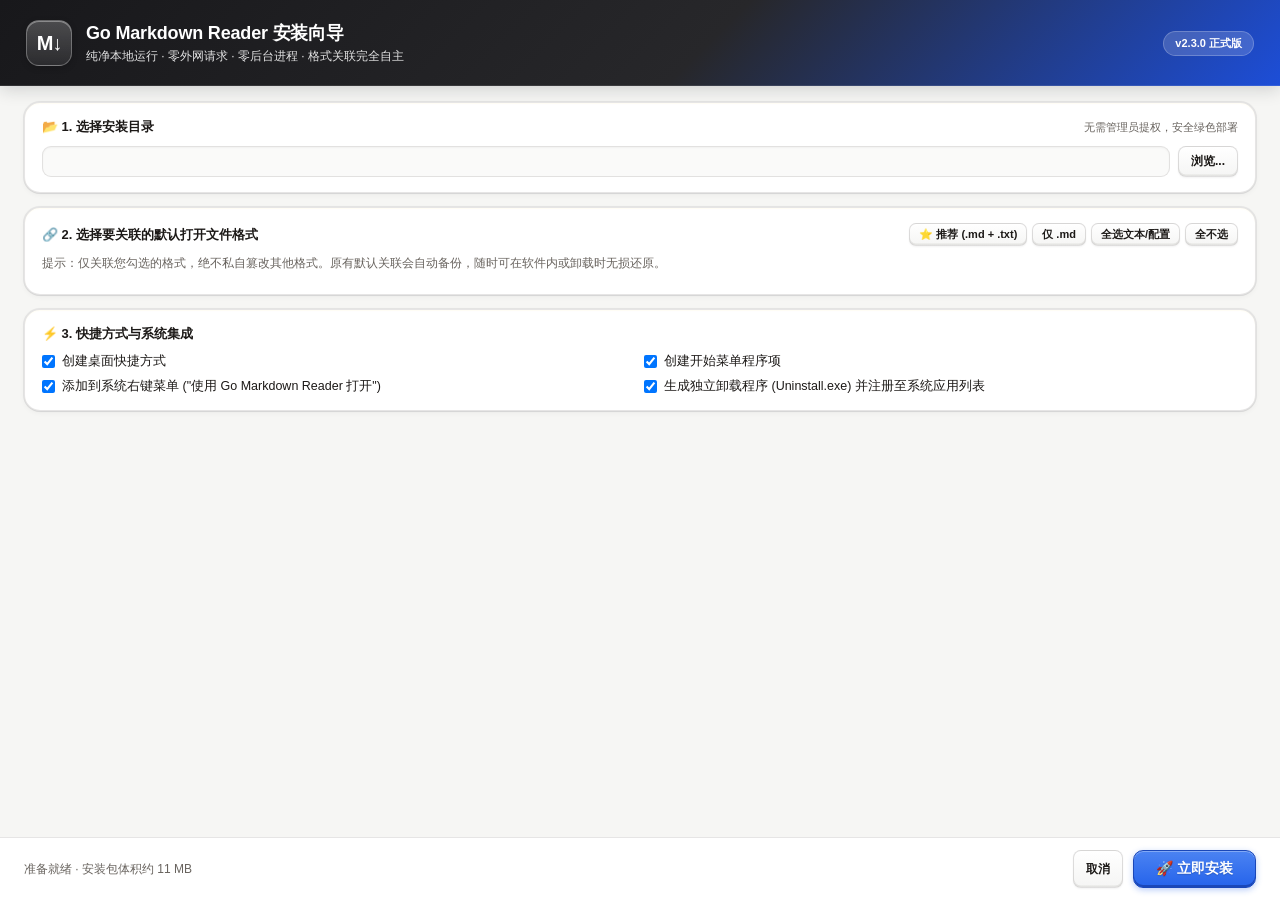
==== cmd/installer/setup.html @ 46d38ed3 "chore: bump version to v2.3.0 for auto-format and WebView2 IPC refactor release" ====
<!DOCTYPE html>
<html lang="zh-CN">
<head>
  <meta charset="UTF-8">
  <title>Go Markdown Reader 安装向导</title>
  <style>
    :root {
      --bg: #f6f6f4;
      --card: #ffffff;
      --card-muted: #fafaf9;
      --text: #1c1917;
      --muted: #68635e;
      --border: rgba(28, 25, 23, 0.11);
      --border-strong: rgba(28, 25, 23, 0.18);
      --accent: #2563eb;
      --accent-top: #4b83f2;
      --accent-hover: #1d4ed8;
      --accent-bevel: #1a47b8;
      --success: #10b981;
      --danger: #ef4444;
      --danger-top: #f87171;
      --danger-bevel: #b91c1c;
      --card-shadow:
        0 1px 1px 0 rgba(0, 0, 0, 0.04),
        0 1px 1px 0 rgba(255, 252, 240, 0.70) inset,
        0 0 0 1px rgba(17, 24, 28, 0.07),
        0 2px 6px -1px rgba(17, 24, 28, 0.06);
    }
    * { box-sizing: border-box; margin: 0; padding: 0; }
    :where(a, button, input, select, textarea, [tabindex]):focus-visible {
      outline: 2px solid var(--accent);
      outline-offset: 2px;
    }
    body {
      font-family: -apple-system, BlinkMacSystemFont, "Segoe UI", "PingFang SC", "Microsoft YaHei", sans-serif;
      background: var(--bg);
      color: var(--text);
      height: 100vh;
      display: flex;
      flex-direction: column;
      overflow: hidden;
      user-select: none;
    }
    .banner {
      background: linear-gradient(135deg, #18181b, #27272a 55%, #1d4ed8);
      color: #fff;
      padding: 20px 26px;
      display: flex;
      align-items: center;
      justify-content: space-between;
      box-shadow: inset 0 -1px 0 rgba(255, 255, 255, 0.10), 0 4px 16px rgba(17, 24, 28, 0.16);
    }
    .banner-left {
      display: flex;
      align-items: center;
      gap: 14px;
    }
    .logo-box {
      width: 46px;
      height: 46px;
      background: linear-gradient(180deg, rgba(255, 255, 255, 0.22), rgba(255, 255, 255, 0.08));
      border: 1px solid rgba(255, 255, 255, 0.28);
      border-radius: 13px;
      box-shadow: inset 0 1px 0 rgba(255, 255, 255, 0.35), 0 2px 6px rgba(0, 0, 0, 0.18);
      display: flex;
      align-items: center;
      justify-content: center;
      font-weight: 800;
      font-size: 20px;
      letter-spacing: -1px;
    }
    .banner-title {
      font-size: 18px;
      font-weight: 700;
      letter-spacing: -0.01em;
    }
    .banner-sub {
      font-size: 12px;
      opacity: 0.88;
      margin-top: 3px;
    }
    .badge {
      background: rgba(255, 255, 255, 0.16);
      border: 1px solid rgba(255, 255, 255, 0.22);
      padding: 4px 11px;
      border-radius: 9999px;
      font-size: 11px;
      font-weight: 600;
    }
    .main-body {
      flex: 1;
      overflow-y: auto;
      padding: 16px 24px;
      display: flex;
      flex-direction: column;
      gap: 14px;
    }
    .section-card {
      background: var(--card);
      border: 1px solid var(--border);
      border-radius: 16px;
      padding: 15px 17px;
      box-shadow: var(--card-shadow);
    }
    .section-header {
      display: flex;
      justify-content: space-between;
      align-items: center;
      margin-bottom: 10px;
    }
    .section-title {
      font-size: 13px;
      font-weight: 700;
      color: var(--text);
      display: flex;
      align-items: center;
      gap: 6px;
    }
    .dir-row {
      display: flex;
      gap: 8px;
    }
    .input-text {
      flex: 1;
      padding: 7px 12px;
      background: var(--card-muted);
      border: 1px solid var(--border);
      border-radius: 9px;
      font-size: 13px;
      color: var(--text);
      box-shadow: inset 0 1px 2px rgba(0, 0, 0, 0.04);
      transition: border-color 150ms ease, box-shadow 150ms ease;
    }
    .input-text:focus {
      border-color: var(--accent);
      box-shadow: inset 0 1px 2px rgba(0, 0, 0, 0.04), 0 0 0 3px rgba(37, 99, 235, 0.14);
    }
    .btn {
      background: linear-gradient(180deg, #ffffff 0%, #f5f5f4 100%);
      color: var(--text);
      border: 1px solid rgba(28, 25, 23, 0.14);
      border-radius: 8px;
      padding: 6px 12px;
      font-family: inherit;
      font-size: 12px;
      font-weight: 600;
      cursor: pointer;
      display: inline-flex;
      align-items: center;
      gap: 5px;
      box-shadow: inset 0 1px 0 rgba(255, 255, 255, 0.90), inset 0 -1.5px 0 rgba(28, 25, 23, 0.08), 0 1px 2px rgba(0, 0, 0, 0.05);
      transition: border-color 150ms ease, color 150ms ease, box-shadow 150ms ease, scale 120ms ease;
    }
    .btn:hover {
      border-color: var(--border-strong);
      color: var(--accent);
      box-shadow: inset 0 1px 0 rgba(255, 255, 255, 0.95), inset 0 -2px 0 rgba(28, 25, 23, 0.10), 0 2px 5px rgba(0, 0, 0, 0.08);
    }
    .btn:active {
      scale: 0.97;
      background: #f1f0ee;
      box-shadow: inset 0 1.5px 2.5px rgba(28, 25, 23, 0.14);
    }
    .btn-sm {
      padding: 3px 9px;
      font-size: 11px;
      border-radius: 7px;
    }
    .btn-primary {
      background: linear-gradient(180deg, var(--accent-top) 0%, var(--accent) 100%);
      color: #fff;
      border-color: var(--accent-bevel);
      padding: 9px 22px;
      font-size: 14px;
      border-radius: 10px;
      text-shadow: 0 1px 1px rgba(0, 0, 0, 0.16);
      box-shadow: inset 0 1px 0 rgba(255, 255, 255, 0.30), inset 0 -2px 0 var(--accent-bevel), 0 2px 6px rgba(37, 99, 235, 0.32);
    }
    .btn-primary:hover {
      background: linear-gradient(180deg, var(--accent-top) 0%, var(--accent-hover) 100%);
      color: #fff;
      border-color: var(--accent-bevel);
    }
    .btn-danger {
      background: linear-gradient(180deg, var(--danger-top) 0%, var(--danger) 100%);
      color: #fff;
      border-color: var(--danger-bevel);
      padding: 9px 22px;
      font-size: 14px;
      border-radius: 10px;
      text-shadow: 0 1px 1px rgba(0, 0, 0, 0.16);
      box-shadow: inset 0 1px 0 rgba(255, 255, 255, 0.28), inset 0 -2px 0 var(--danger-bevel), 0 2px 6px rgba(239, 68, 68, 0.30);
    }
    .ext-grid {
      display: grid;
      grid-template-columns: repeat(3, 1fr);
      gap: 7px;
      max-height: 205px;
      overflow-y: auto;
      padding-right: 4px;
    }
    .ext-item {
      display: flex;
      align-items: center;
      gap: 7px;
      padding: 7px 10px;
      border: 1px solid var(--border);
      border-radius: 10px;
      cursor: pointer;
      transition: border-color 140ms ease, background 140ms ease, box-shadow 140ms ease;
      background: var(--card-muted);
      box-shadow: inset 0 1px 0 rgba(255, 255, 255, 0.75);
    }
    .ext-item:hover {
      border-color: var(--border-strong);
      background: #f2f4f7;
    }
    .ext-item:has(> input:checked) {
      border-color: var(--accent);
      background: rgba(37, 99, 235, 0.08);
      box-shadow: inset 0 1px 0 rgba(255, 255, 255, 0.75), 0 0 0 1px var(--accent);
    }
    .ext-code {
      font-weight: 700;
      font-size: 12px;
      color: var(--accent);
    }
    .ext-desc {
      font-size: 11px;
      color: var(--muted);
      white-space: nowrap;
      overflow: hidden;
      text-overflow: ellipsis;
    }
    .opt-grid {
      display: grid;
      grid-template-columns: 1fr 1fr;
      gap: 8px;
      font-size: 12.5px;
    }
    .opt-label {
      display: flex;
      align-items: center;
      gap: 7px;
      cursor: pointer;
    }
    .footer {
      background: var(--card);
      border-top: 1px solid var(--border);
      padding: 12px 24px;
      display: flex;
      justify-content: space-between;
      align-items: center;
    }
    .footer-note {
      font-size: 12px;
      color: var(--muted);
    }
    .view-hidden {
      display: none !important;
    }
    .result-box {
      text-align: center;
      padding: 32px 20px;
    }
    .result-icon {
      font-size: 48px;
      margin-bottom: 12px;
    }
    .result-title {
      font-size: 20px;
      font-weight: 700;
      margin-bottom: 8px;
    }
    .result-list {
      text-align: left;
      max-width: 460px;
      margin: 16px auto 24px auto;
      background: #f8fafc;
      border: 1px solid var(--border);
      border-radius: 8px;
      padding: 12px 16px;
      font-size: 12.5px;
      line-height: 1.8;
      color: var(--text);
      list-style: none;
    }
  </style>
</head>
<body>
  <header class="banner">
    <div class="banner-left">
      <div class="logo-box">M↓</div>
      <div>
        <div class="banner-title" id="wizard-title">Go Markdown Reader 安装向导</div>
        <div class="banner-sub">纯净本地运行 · 零外网请求 · 零后台进程 · 格式关联完全自主</div>
      </div>
    </div>
    <div class="badge" id="version-badge">v2.3.0 正式版</div>
  </header>

  <!-- INSTALL CONFIG VIEW -->
  <main class="main-body" id="install-view">
    <!-- 1. Install Path -->
    <section class="section-card">
      <div class="section-header">
        <div class="section-title">📂 1. 选择安装目录</div>
        <span style="font-size:11px; color:var(--muted);">无需管理员提权，安全绿色部署</span>
      </div>
      <div class="dir-row">
        <input type="text" class="input-text" id="install-dir" value="">
        <button class="btn" onclick="browseFolder()">浏览...</button>
      </div>
    </section>

    <!-- 2. File Associations -->
    <section class="section-card">
      <div class="section-header">
        <div class="section-title">🔗 2. 选择要关联的默认打开文件格式</div>
        <div style="display:flex; gap:5px;">
          <button class="btn btn-sm" onclick="applyPreset('recommended')">⭐ 推荐 (.md + .txt)</button>
          <button class="btn btn-sm" onclick="applyPreset('md-only')">仅 .md</button>
          <button class="btn btn-sm" onclick="applyPreset('all-text')">全选文本/配置</button>
          <button class="btn btn-sm" onclick="applyPreset('none')">全不选</button>
        </div>
      </div>
      <div style="font-size:11.5px; color:var(--muted); margin-bottom:8px;">
        提示：仅关联您勾选的格式，绝不私自篡改其他格式。原有默认关联会自动备份，随时可在软件内或卸载时无损还原。
      </div>
      <div class="ext-grid" id="ext-grid"></div>
    </section>

    <!-- 3. Shortcuts & Integration -->
    <section class="section-card">
      <div class="section-header">
        <div class="section-title">⚡ 3. 快捷方式与系统集成</div>
      </div>
      <div class="opt-grid">
        <label class="opt-label">
          <input type="checkbox" id="opt-desktop" checked>
          <span>创建桌面快捷方式</span>
        </label>
        <label class="opt-label">
          <input type="checkbox" id="opt-startmenu" checked>
          <span>创建开始菜单程序项</span>
        </label>
        <label class="opt-label">
          <input type="checkbox" id="opt-ctxmenu" checked>
          <span>添加到系统右键菜单 ("使用 Go Markdown Reader 打开")</span>
        </label>
        <label class="opt-label">
          <input type="checkbox" id="opt-uninst" checked>
          <span>生成独立卸载程序 (Uninstall.exe) 并注册至系统应用列表</span>
        </label>
      </div>
    </section>
  </main>

  <!-- UNINSTALL VIEW -->
  <main class="main-body view-hidden" id="uninstall-view">
    <div class="section-card result-box">
      <div class="result-icon">🧹</div>
      <div class="result-title">卸载 Go Markdown Reader</div>
      <p style="font-size:13px; color:var(--muted);">将为您彻底清理程序文件，并还原被关联文件的原有默认打开方式：</p>
      <ul class="result-list">
        <li>✓ 清除所有已注册的文件格式关联并还原备份默认值</li>
        <li>✓ 移除系统右键菜单扩展项与应用程序注册表项</li>
        <li>✓ 删除桌面快捷方式与开始菜单快捷方式</li>
        <li>✓ 删除安装目录中的所有程序文件 (<code id="uninst-dir-label"></code>)</li>
      </ul>
      <div style="display:flex; justify-content:center; gap:12px;">
        <button class="btn" onclick="exitSetup()" style="padding: 9px 20px;">取消</button>
        <button class="btn btn-danger" id="btn-do-uninstall" onclick="runUninstall()">🗑️ 确认彻底卸载</button>
      </div>
    </div>
  </main>

  <!-- DONE VIEW -->
  <main class="main-body view-hidden" id="done-view">
    <div class="section-card result-box">
      <div class="result-icon" id="done-icon">🎉</div>
      <div class="result-title" id="done-title">安装成功！</div>
      <ul class="result-list" id="done-details"></ul>
      <div style="display:flex; justify-content:center; gap:12px;" id="done-actions">
        <button class="btn" onclick="exitSetup()" style="padding: 9px 18px;">完成并退出</button>
        <button class="btn btn-primary" onclick="launchApp()">🚀 立即启动 Go Markdown Reader</button>
      </div>
    </div>
  </main>

  <!-- FOOTER -->
  <footer class="footer" id="main-footer">
    <div class="footer-note" id="status-note">准备就绪 · 安装包体积约 11 MB</div>
    <div style="display:flex; gap:10px;">
      <button class="btn" onclick="exitSetup()">取消</button>
      <button class="btn btn-primary" id="btn-install" onclick="runInstall()">🚀 立即安装</button>
    </div>
  </footer>

  <script>
    let setupInfo = null;

    window.addEventListener("DOMContentLoaded", async () => {
      const res = await fetch("/api/info");
      setupInfo = await res.json();

      document.getElementById("install-dir").value = setupInfo.defaultDir || "";
      document.getElementById("uninst-dir-label").textContent = setupInfo.defaultDir || "";
      if (setupInfo.version) {
        document.getElementById("version-badge").textContent = setupInfo.version + " 正式版";
      }

      if (setupInfo.mode === "uninstall") {
        document.getElementById("wizard-title").textContent = "Go Markdown Reader 卸载向导";
        document.getElementById("install-view").classList.add("view-hidden");
        document.getElementById("main-footer").classList.add("view-hidden");
        document.getElementById("uninstall-view").classList.remove("view-hidden");
        return;
      }

      renderExtensions(setupInfo.extensions || []);
    });

    function escapeHtml(str) {
      if (!str) return "";
      return String(str).replace(/&/g, "&amp;").replace(/</g, "&lt;").replace(/>/g, "&gt;").replace(/"/g, "&quot;");
    }

    function renderExtensions(exts) {
      const grid = document.getElementById("ext-grid");
      grid.innerHTML = exts.map(item => `
        <label class="ext-item" title="${escapeHtml(item.name)}">
          <input type="checkbox" class="ext-cb" value="${escapeHtml(item.ext)}" data-cat="${escapeHtml(item.category)}" ${item.defaultChecked ? "checked" : ""}>
          <span class="ext-code">${escapeHtml(item.ext)}</span>
          <span class="ext-desc">${escapeHtml(item.name.replace(/\s*\(.*?\)/, ""))}</span>
        </label>
      `).join("");
    }

    function applyPreset(preset) {
      document.querySelectorAll(".ext-cb").forEach(cb => {
        const ext = cb.value;
        const cat = cb.getAttribute("data-cat");
        if (preset === "none") {
          cb.checked = false;
        } else if (preset === "md-only") {
          cb.checked = (ext === ".md" || ext === ".markdown");
        } else if (preset === "recommended") {
          cb.checked = (ext === ".md" || ext === ".markdown" || ext === ".txt");
        } else if (preset === "all-text") {
          cb.checked = (cat !== "office");
        }
      });
    }

    async function browseFolder() {
      const res = await fetch("/api/browse-folder", { method: "POST" });
      const data = await res.json();
      if (data.path) {
        let p = data.path;
        if (!p.toLowerCase().endsWith("gomarkdownreader")) {
          p = p.replace(/[\\\/]+$/, "") + "\\GoMarkdownReader";
        }
        document.getElementById("install-dir").value = p;
      }
    }

    async function runInstall() {
      const btn = document.getElementById("btn-install");
      const note = document.getElementById("status-note");
      btn.disabled = true;
      btn.textContent = "⏳ 正在安装...";
      note.textContent = "正在释放程序文件并配置系统文件关联...";

      const payload = {
        installDir: document.getElementById("install-dir").value.trim(),
        extensions: Array.from(document.querySelectorAll(".ext-cb:checked")).map(cb => cb.value),
        desktopShortcut: document.getElementById("opt-desktop").checked,
        startMenuShortcut: document.getElementById("opt-startmenu").checked,
        contextMenu: document.getElementById("opt-ctxmenu").checked,
        registerUninstall: document.getElementById("opt-uninst").checked
      };

      try {
        const res = await fetch("/api/install", {
          method: "POST",
          headers: { "Content-Type": "application/json" },
          body: JSON.stringify(payload)
        });
        const data = await res.json();
        if (!res.ok || !data.ok) {
          alert("安装失败: " + (data.error || "未知错误"));
          btn.disabled = false;
          btn.textContent = "🚀 立即安装";
          return;
        }

        document.getElementById("install-view").classList.add("view-hidden");
        document.getElementById("main-footer").classList.add("view-hidden");
        document.getElementById("done-view").classList.remove("view-hidden");

        const details = document.getElementById("done-details");
        details.innerHTML = (data.logs || []).map(l => `<li>✓ ${escapeHtml(l)}</li>`).join("");
      } catch (err) {
        alert("安装异常: " + err.message);
        btn.disabled = false;
        btn.textContent = "🚀 立即安装";
      }
    }

    async function runUninstall() {
      const btn = document.getElementById("btn-do-uninstall");
      btn.disabled = true;
      btn.textContent = "⏳ 正在清理...";

      try {
        const res = await fetch("/api/uninstall", { method: "POST" });
        const data = await res.json();
        if (!res.ok || !data.ok) {
          alert("卸载提示: " + (data.error || "未知错误"));
          btn.disabled = false;
          btn.textContent = "🗑️ 确认彻底卸载";
          return;
        }

        document.getElementById("uninstall-view").classList.add("view-hidden");
        document.getElementById("done-view").classList.remove("view-hidden");
        document.getElementById("done-icon").textContent = "✅";
        document.getElementById("done-title").textContent = "已彻底卸载完成！";
        document.getElementById("done-details").innerHTML = (data.logs || []).map(l => `<li>✓ ${escapeHtml(l)}</li>`).join("");
        document.getElementById("done-actions").innerHTML = `
          <button class="btn btn-primary" onclick="exitSetup()">完成并关闭</button>
        `;
      } catch (err) {
        alert("卸载失败: " + err.message);
        btn.disabled = false;
        btn.textContent = "🗑️ 确认彻底卸载";
      }
    }

    async function launchApp() {
      await fetch("/api/launch", { method: "POST" });
    }

    async function exitSetup() {
      await fetch("/api/exit", { method: "POST" });
    }
  </script>
</body>
</html>
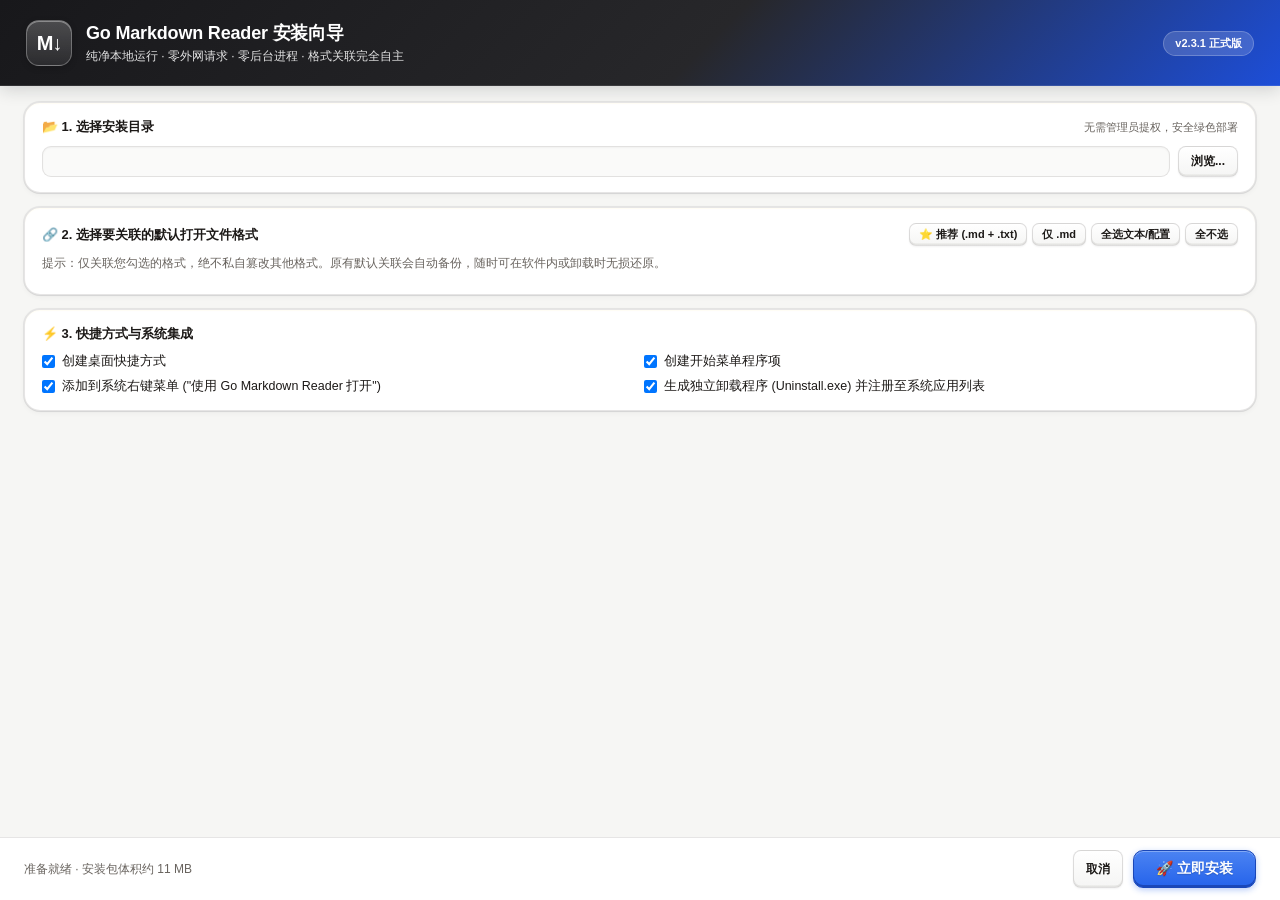
==== commit eadcb4db: "chore: bump version to v2.3.1 for UI cleanup, OTA progress, and idempotency release" ====
--- a/cmd/installer/setup.html
+++ b/cmd/installer/setup.html
@@ -296,7 +296,7 @@
         <div class="banner-sub">纯净本地运行 · 零外网请求 · 零后台进程 · 格式关联完全自主</div>
       </div>
     </div>
-    <div class="badge" id="version-badge">v2.3.0 正式版</div>
+    <div class="badge" id="version-badge">v2.3.1 正式版</div>
   </header>
 
   <!-- INSTALL CONFIG VIEW -->
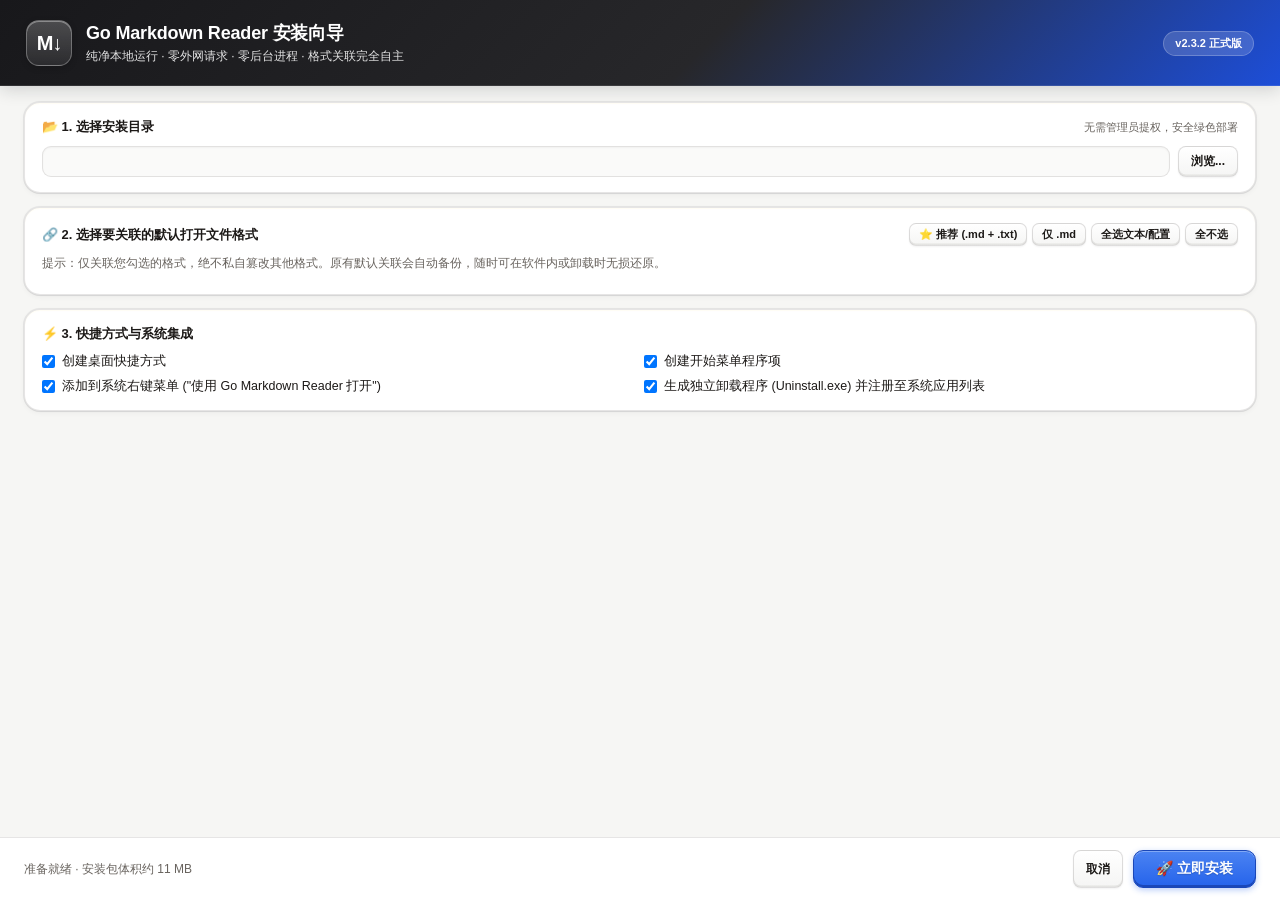
==== commit 8b7af7ad: "chore(release): bump version to v2.3.2" ====
--- a/cmd/installer/setup.html
+++ b/cmd/installer/setup.html
@@ -296,7 +296,7 @@
         <div class="banner-sub">纯净本地运行 · 零外网请求 · 零后台进程 · 格式关联完全自主</div>
       </div>
     </div>
-    <div class="badge" id="version-badge">v2.3.1 正式版</div>
+    <div class="badge" id="version-badge">v2.3.2 正式版</div>
   </header>
 
   <!-- INSTALL CONFIG VIEW -->
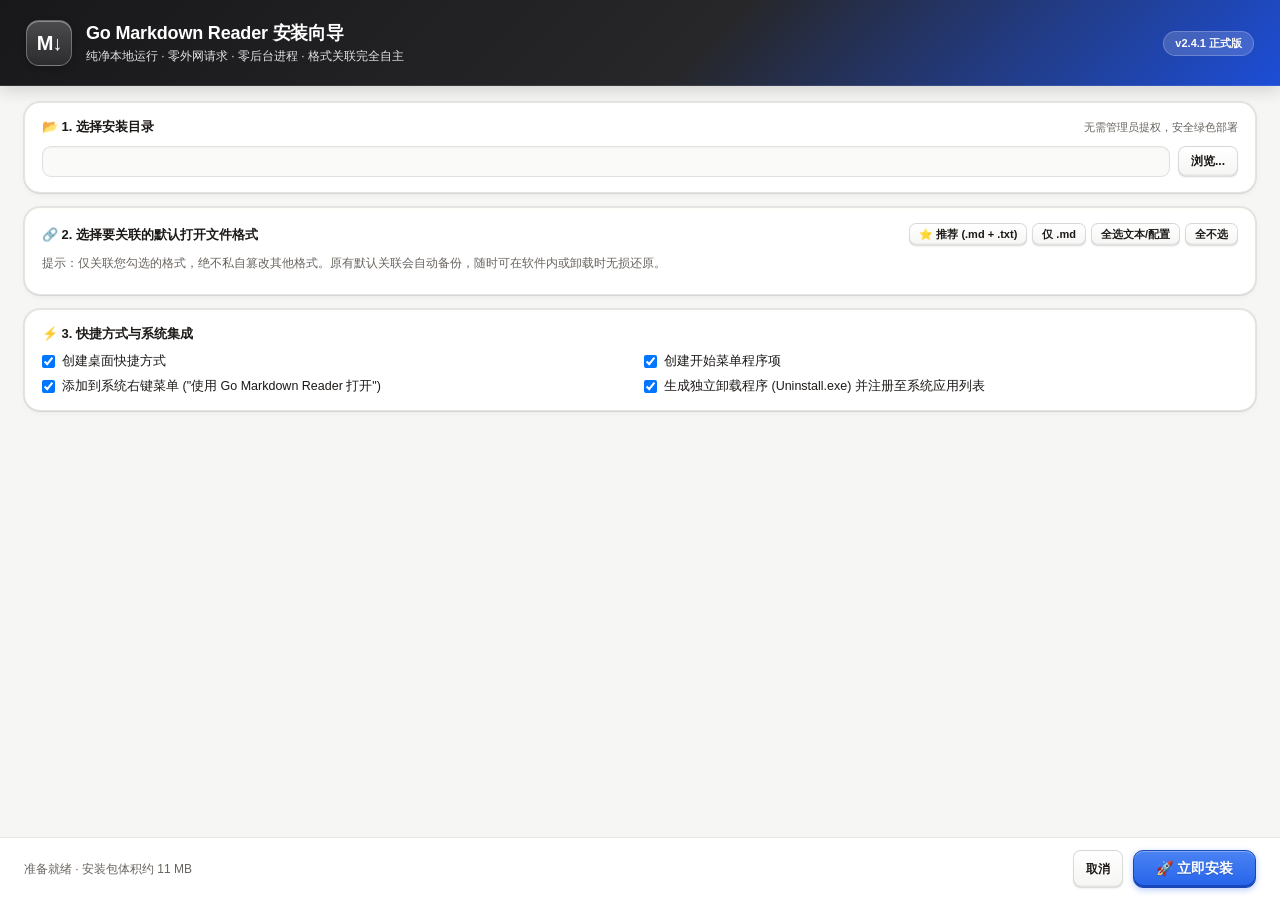
==== commit ce6c7bdf: "refactor(ui): simplify prompts, modals, and toasts to plain phrasing (v2.4.1)" ====
--- a/cmd/installer/setup.html
+++ b/cmd/installer/setup.html
@@ -296,7 +296,7 @@
         <div class="banner-sub">纯净本地运行 · 零外网请求 · 零后台进程 · 格式关联完全自主</div>
       </div>
     </div>
-    <div class="badge" id="version-badge">v2.3.2 正式版</div>
+    <div class="badge" id="version-badge">v2.4.1 正式版</div>
   </header>
 
   <!-- INSTALL CONFIG VIEW -->
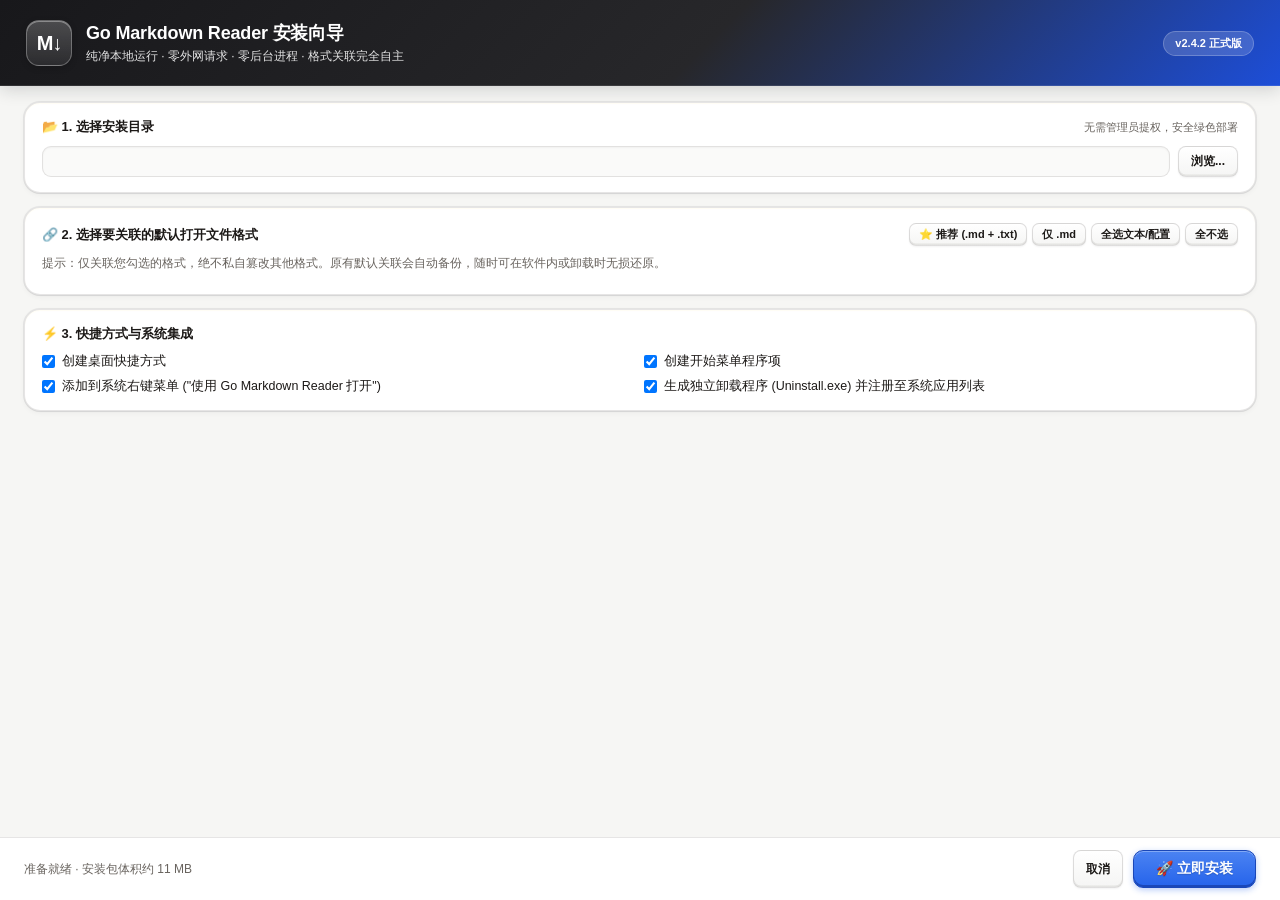
==== commit a1e6b2b5: "feat(ui): polish themes, add nord/system skins and appearance popover (v2.4.2)" ====
--- a/cmd/installer/setup.html
+++ b/cmd/installer/setup.html
@@ -296,7 +296,7 @@
         <div class="banner-sub">纯净本地运行 · 零外网请求 · 零后台进程 · 格式关联完全自主</div>
       </div>
     </div>
-    <div class="badge" id="version-badge">v2.4.1 正式版</div>
+    <div class="badge" id="version-badge">v2.4.2 正式版</div>
   </header>
 
   <!-- INSTALL CONFIG VIEW -->
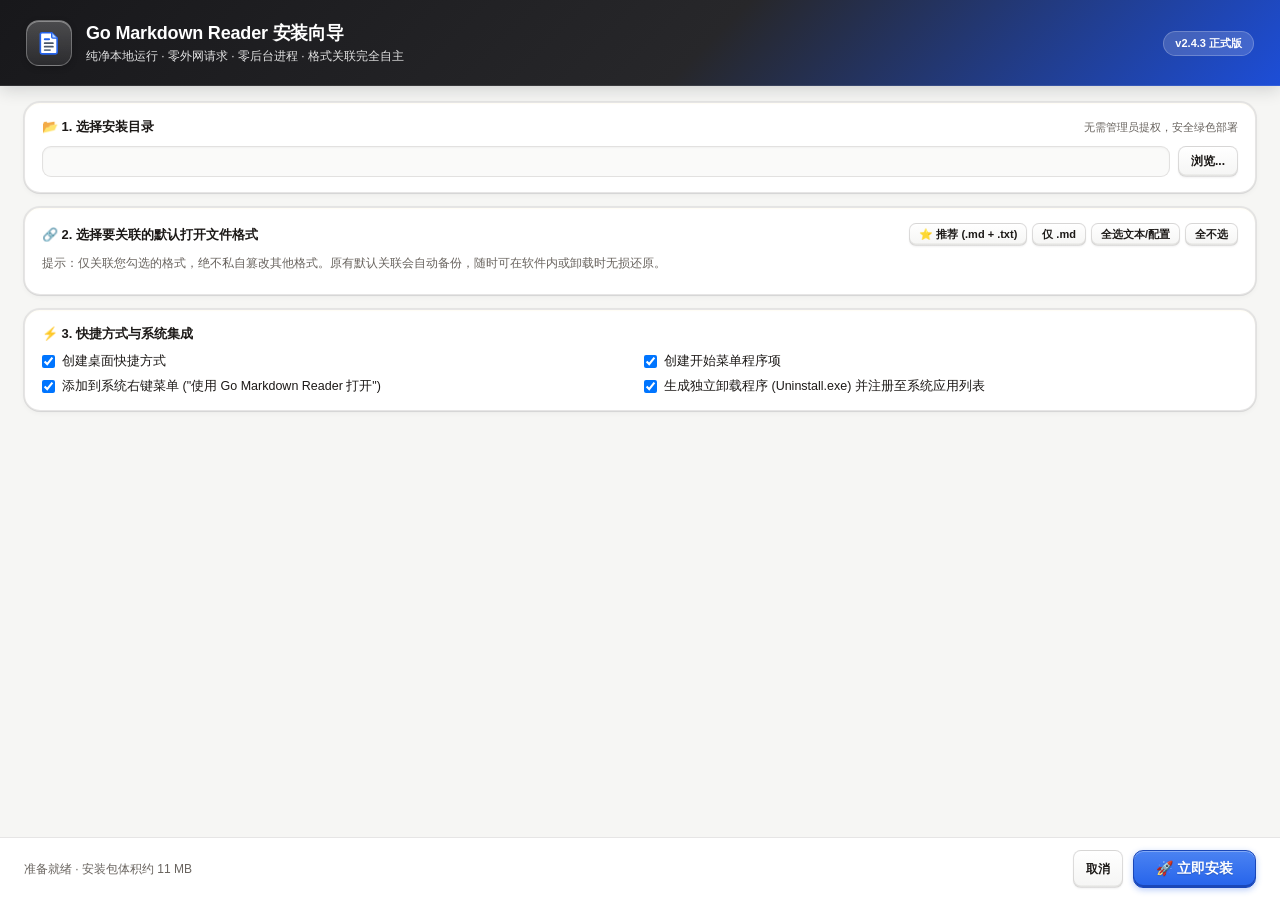
==== commit 1676acbd: "feat(icon,release): redesign document-style app icon and bump v2.4.3" ====
--- a/cmd/installer/setup.html
+++ b/cmd/installer/setup.html
@@ -290,13 +290,22 @@
 <body>
   <header class="banner">
     <div class="banner-left">
-      <div class="logo-box">M↓</div>
+      <div class="logo-box" aria-hidden="true">
+        <svg width="26" height="26" viewBox="0 0 24 24">
+          <path d="M5.5 2.5h9l5 5v13a1.5 1.5 0 0 1-1.5 1.5h-12.5A1.5 1.5 0 0 1 4 20.5v-16.5A1.5 1.5 0 0 1 5.5 2.5z" fill="#ffffff" stroke="#2563eb" stroke-width="1.5" stroke-linejoin="round"/>
+          <path d="M14.5 2.5v4a1 1 0 0 0 1 1h4" fill="#bfdbfe" stroke="#2563eb" stroke-width="1.3" stroke-linejoin="round"/>
+          <rect x="7.2" y="7.5" width="5.8" height="2" rx="1" fill="#2563eb"/>
+          <rect x="7.2" y="11.3" width="9.2" height="1.7" rx="0.85" fill="#475569"/>
+          <rect x="7.2" y="14.5" width="9.2" height="1.7" rx="0.85" fill="#475569"/>
+          <rect x="7.2" y="17.7" width="6.6" height="1.7" rx="0.85" fill="#64748b"/>
+        </svg>
+      </div>
       <div>
         <div class="banner-title" id="wizard-title">Go Markdown Reader 安装向导</div>
         <div class="banner-sub">纯净本地运行 · 零外网请求 · 零后台进程 · 格式关联完全自主</div>
       </div>
     </div>
-    <div class="badge" id="version-badge">v2.4.2 正式版</div>
+    <div class="badge" id="version-badge">v2.4.3 正式版</div>
   </header>
 
   <!-- INSTALL CONFIG VIEW -->
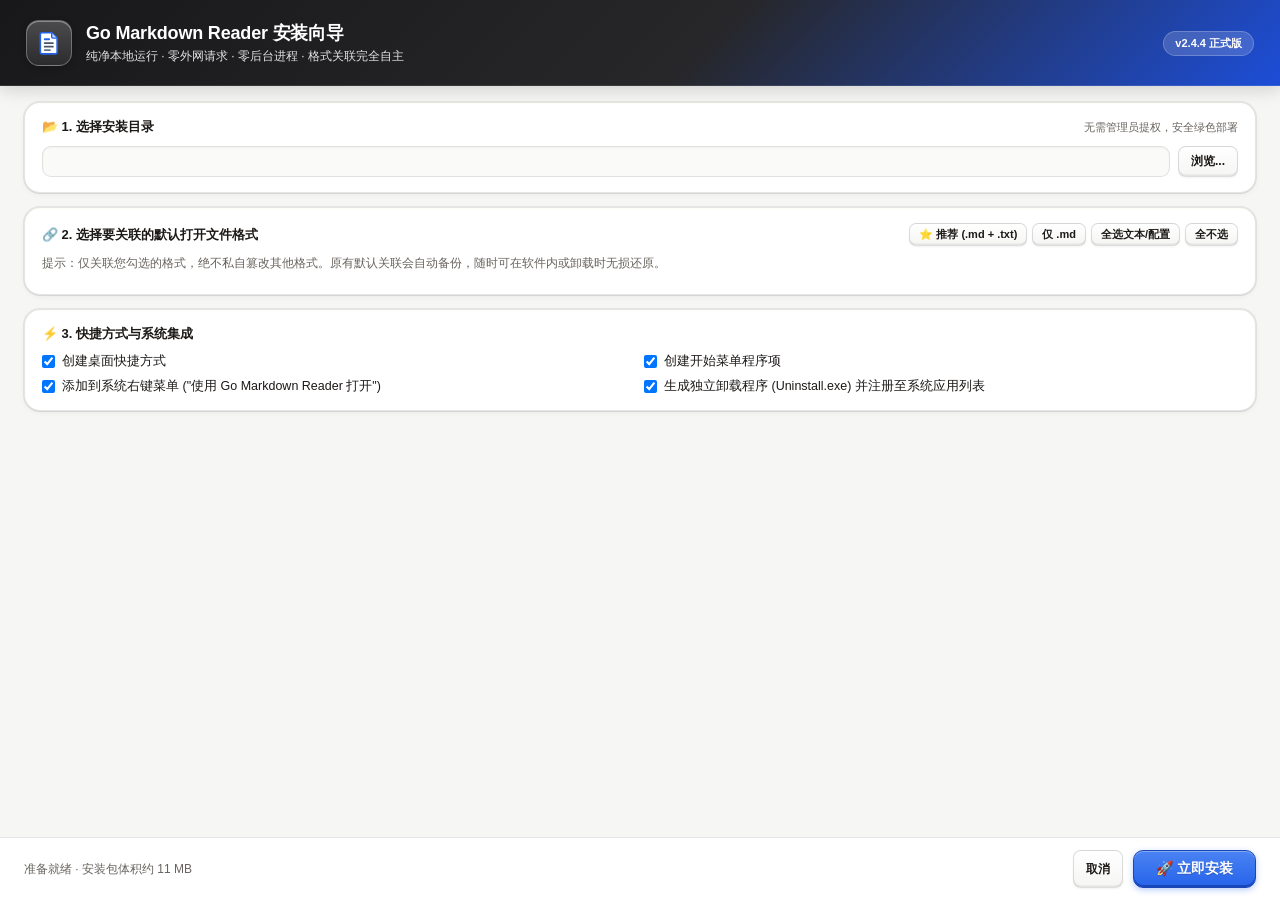
==== commit 2dd47b7f: "feat(ui,release): polish toolbar, dialogs, scroll sync, collapsible TOC, shortcuts (v2.4.4)" ====
--- a/cmd/installer/setup.html
+++ b/cmd/installer/setup.html
@@ -305,7 +305,7 @@
         <div class="banner-sub">纯净本地运行 · 零外网请求 · 零后台进程 · 格式关联完全自主</div>
       </div>
     </div>
-    <div class="badge" id="version-badge">v2.4.3 正式版</div>
+    <div class="badge" id="version-badge">v2.4.4 正式版</div>
   </header>
 
   <!-- INSTALL CONFIG VIEW -->
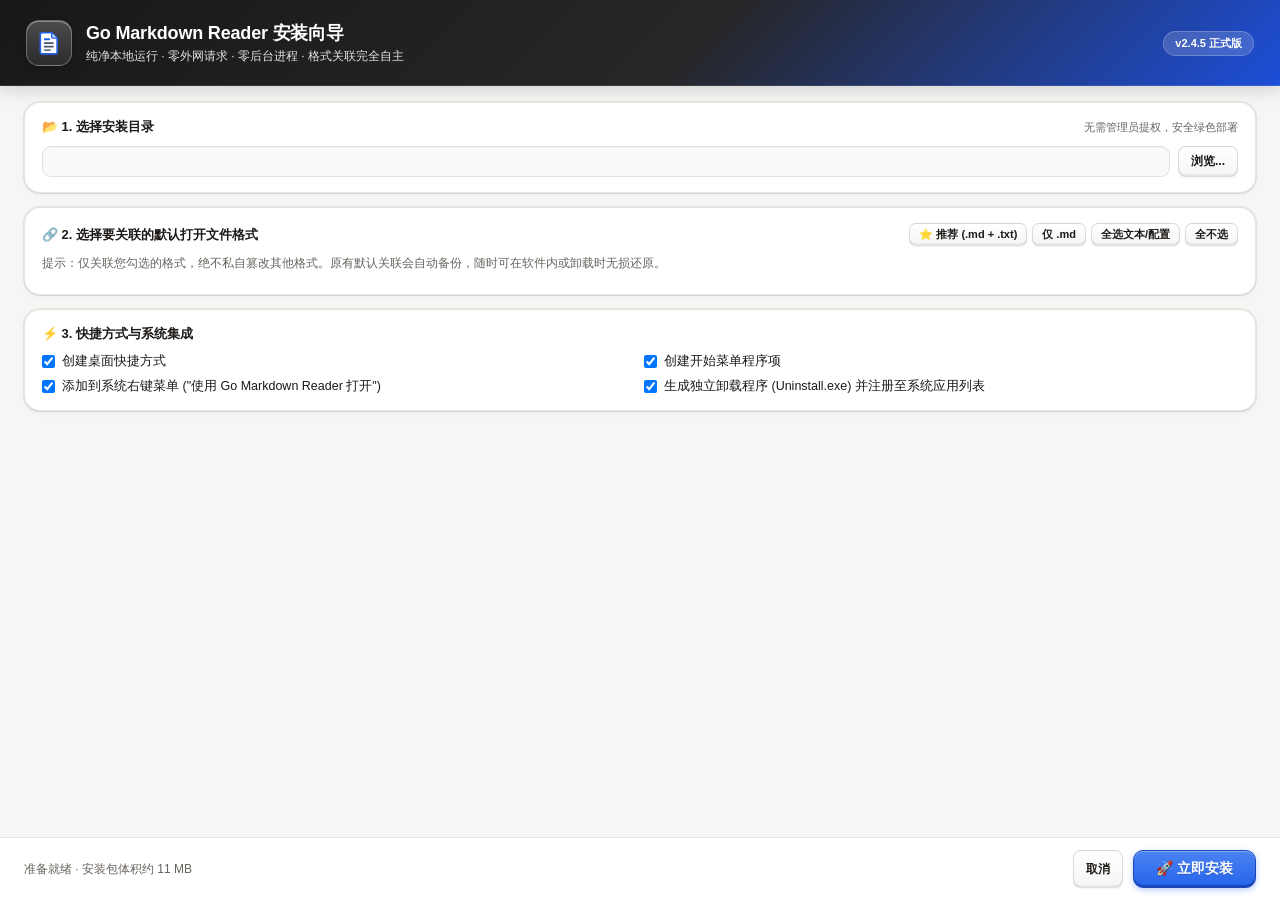
==== commit a88dd115: "feat(ui,release): add tabs, command palette, zen mode, split align, rAF scroll sync (v2.4.5)" ====
--- a/cmd/installer/setup.html
+++ b/cmd/installer/setup.html
@@ -305,7 +305,7 @@
         <div class="banner-sub">纯净本地运行 · 零外网请求 · 零后台进程 · 格式关联完全自主</div>
       </div>
     </div>
-    <div class="badge" id="version-badge">v2.4.4 正式版</div>
+    <div class="badge" id="version-badge">v2.4.5 正式版</div>
   </header>
 
   <!-- INSTALL CONFIG VIEW -->
